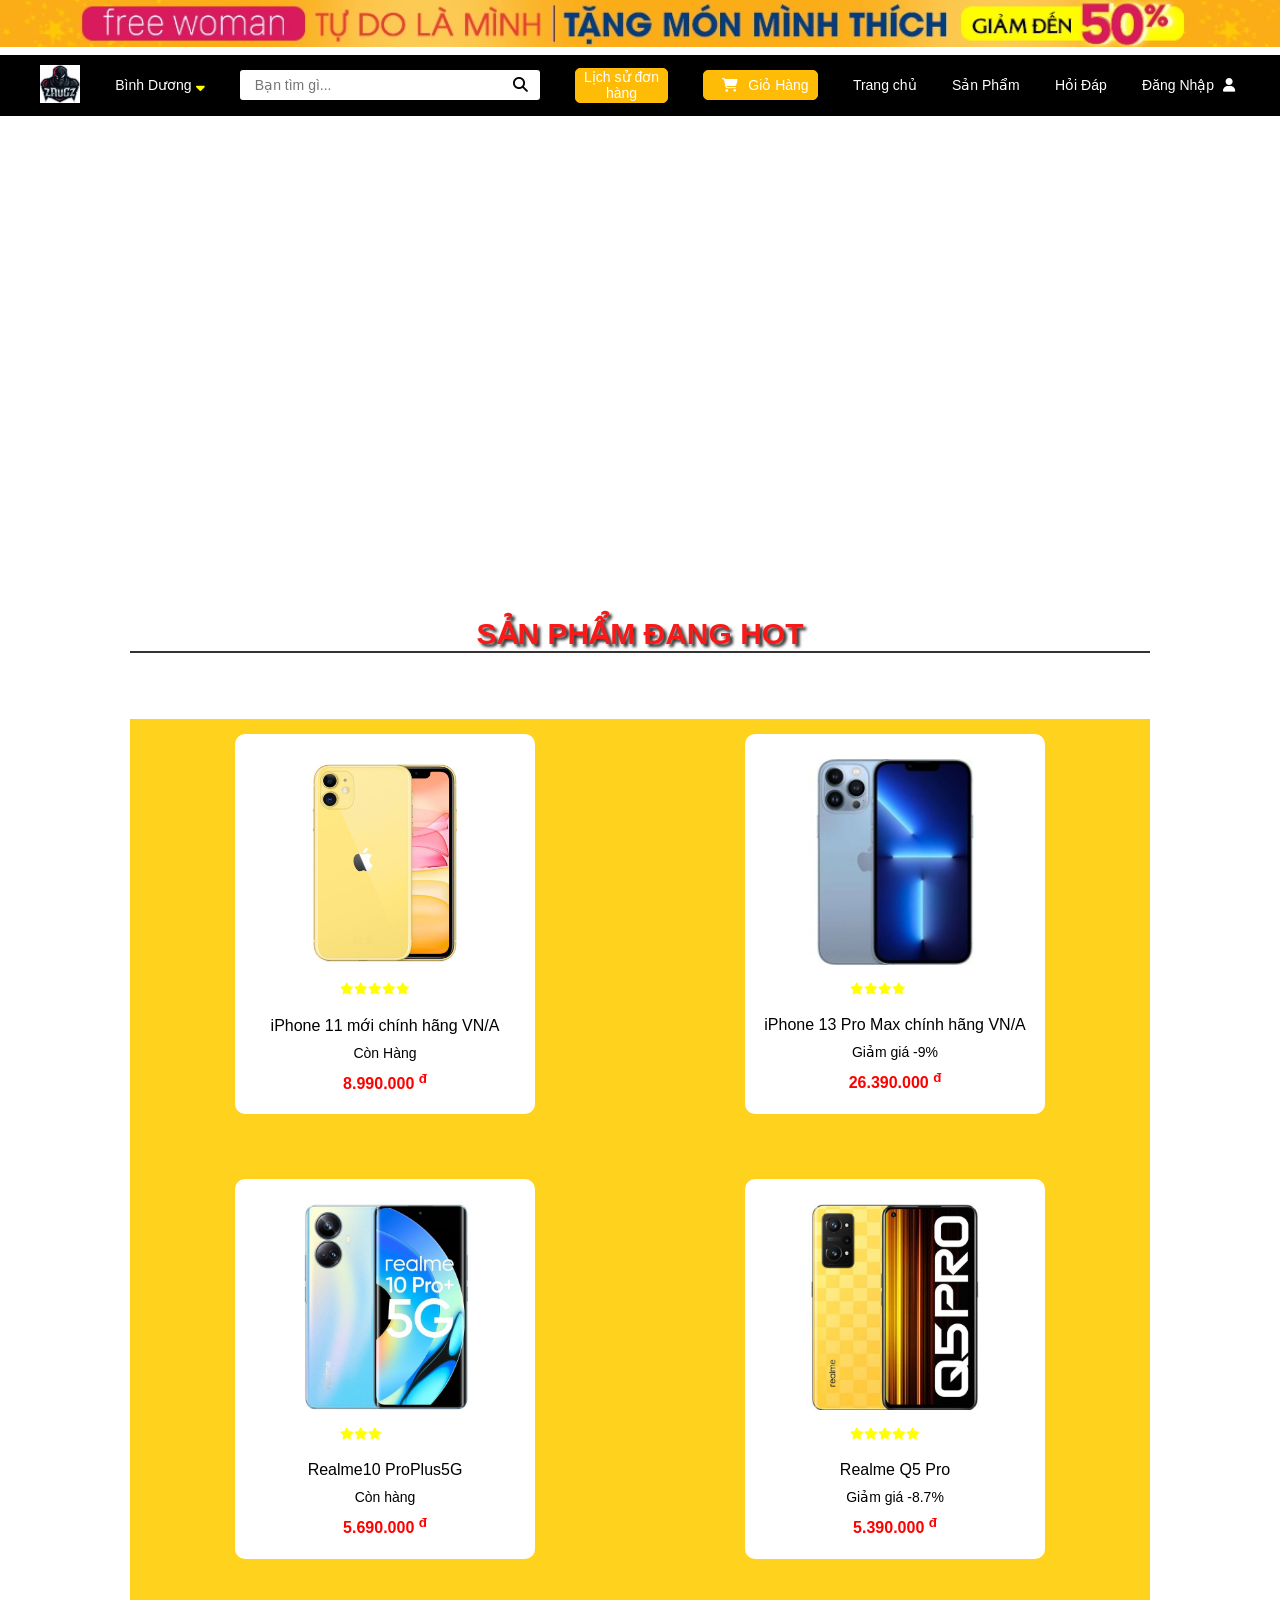
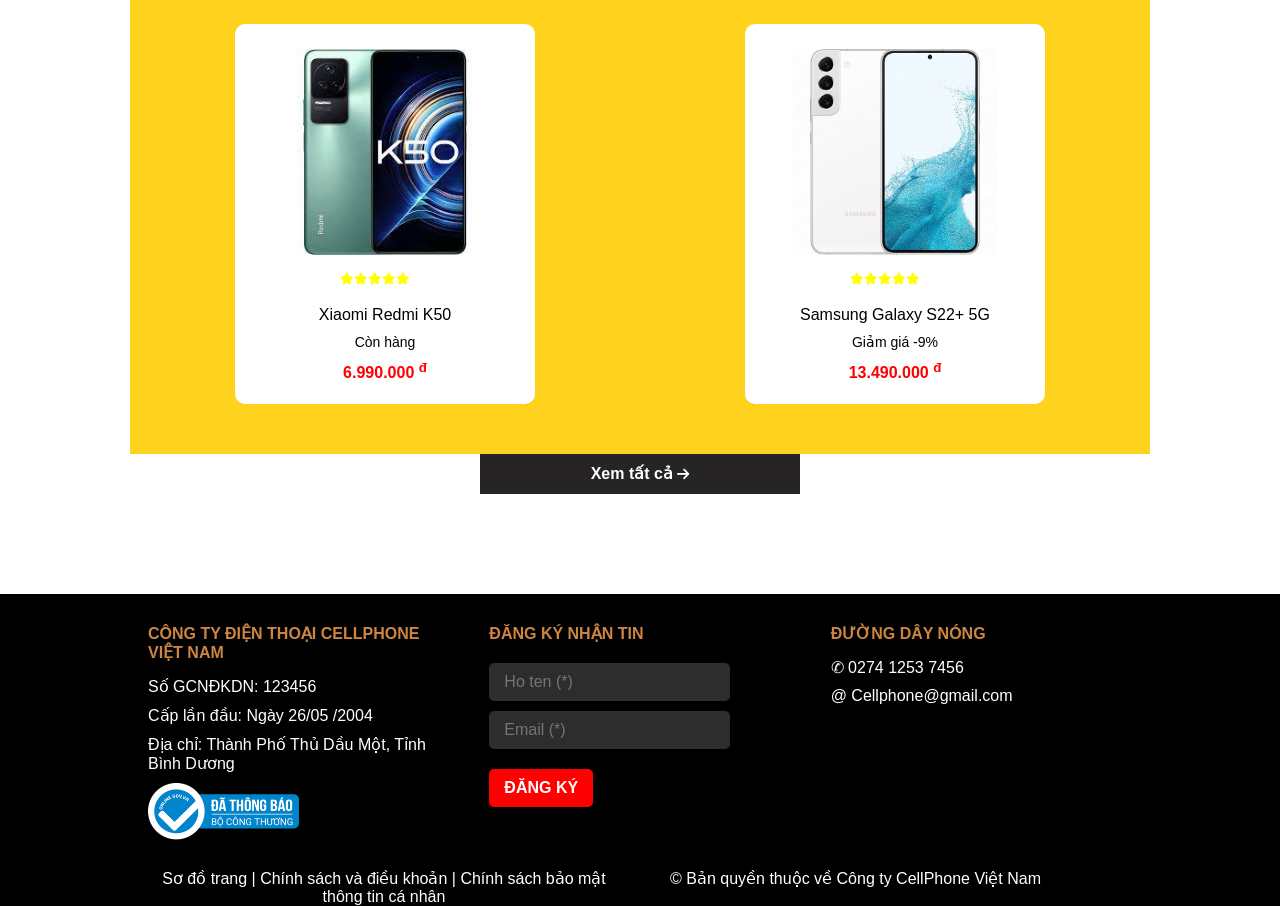
==== index.html @ dbb12d9d "Add files via upload" ====
<!DOCTYPE html>
<html lang="en">
<head>
    <meta charset="UTF-8">
    <meta http-equiv="X-UA-Compatible" content="IE=edge">
    <meta name="viewport" content="width=device-width, initial-scale=1.0">
    <title>Trang chủ    </title>
    <link rel="stylesheet" href="trangchu.css">
    <link rel="stylesheet" href="https://cdnjs.cloudflare.com/ajax/libs/font-awesome/6.3.0/css/all.min.css">
   
</head>
<body>
    <div class="header">
        <div class="img">
            <img src="Image/334312931_899428618015201_946757843328141974_n.png" alt="">
        </div>
    </div>
    <a href="#" class="back-to-top-btn"> <i class="fa fa-chevron-up"></i></a>

    <div class="nav">
        <div class="contaner">
          <ul>
              <li><a href=""><img style="width: 40px;" src="Image/logo.png" alt=""></a></li>
              <li id="adress-form"><a href="#"> Bình Dương <i class="fa fa-sort-down"></i></a></li>
              <li>
                  <input type="text" placeholder="Bạn tìm gì...">
                  <i class="fa fa-search"></i>
              </li>
              <li><a href=""><button>Lịch sử đơn <br><span> hàng</span></button></a></li>
              <li><a href=""><button><i class="fa fa-cart-shopping"></i>Giỏ Hàng</button></a></li>
              <li><a href="index.html">Trang chủ</a></li>
              <li><a href="trangchu,sp/Sanpham.html">Sản Phẩm</a></li>
              <li><a href="">Hỏi Đáp</a></li>
              <li><a href="login/dangnhap.html">Đăng Nhập
                  <i class="fa fa-user"></i>
              </a></li>
              <div class="adress-form">
                  <div class="adress-form-content">
                      <h2>Chọn Địa Chỉ Nhận Hàng <span id="adress-close">X Đóng</span></h2>
                      <form action="">
                          <p>Chọn đầy đủ địa chỉ nhận hàng để biết chính xác thời gian giao</p>
                          <select name="" id="">
                              <option value="#">--Chọn đỉa điểm</option>
                              <option value="#">Bình Dương</option>
                          </select>
                          <select name="" id="">
                              <option value="#">--Chọn quận/huyện</option>
                              <option value="#">Bình Dương</option>
                              <option value="#">Thị Xã Tân Uyên</option>
                              <option value="#">TP Thủ Dầu Một</option>
                          </select>
                          <select name="" id="">
                              <option value="#">--Chọn phường xã</option>
                              <option value="#">Bình Dương</option>
                          </select>
                          <input type="text" placeholder="Số nhà, tên đường">
                          <button>Xác nhận</button>
                      </form>
                  </div>
              </div>
            
             </ul>
        </div>
      </div>
      
      <section class="slider">
        <div class="slider-container">
          <img src="image/chungbai3.jpg" alt="" class="slider-img">
          <img src="image/chungbai1.jpg" alt="" class="slider-img">
          <img src="image/chungbai2.jpg" alt="" class="slider-img">
        </div>
      </section>
      
      
    <section class="product">
        <h2>sản phẩm đang hot</h2>
        <ul class="list-product">
            <div class="item">
                <a href="product.html/iphone 11.html"><img  src="Image/ip 11.jpg" alt="">
                <div class="stars">
                    <i class="fa fa-star"></i>
                    <i class="fa fa-star"></i>
                    <i class="fa fa-star"></i>
                    <i class="fa fa-star"></i>
                    <i class="fa fa-star"></i>
                </div>
                <div class="name">iPhone 11 mới chính hãng VN/A</div>
                <div class="mota">Còn Hàng</div>
                <div class="gia">8.990.000 <sup>đ</sup></div>
            </a>
            </div>
            <div class="item">
                <a href="product.html/iphone13.html"><img  src="Image/iphone-13-pro.jpg" alt="">
                <div class="stars">
                    <i class="fa fa-star"></i>
                    <i class="fa fa-star"></i>
                    <i class="fa fa-star"></i>
                    <i class="fa fa-star"></i>
                </div>
                <div class="name">iPhone 13 Pro Max chính hãng VN/A</div>
                <div class="mota">Giảm giá -9%</div>
                <div class="gia">26.390.000 <sup>đ</sup></div>
            </a>
            </div>
            <div class="item">
                <a href="product.html/Realme10 ProPlus5G.html"><img src="Image/600_realme_10_pro_plus_5g_xanh.jpg" alt="">
                <div class="stars">
                    <i class="fa fa-star"></i>
                    <i class="fa fa-star"></i>
                    <i class="fa fa-star"></i>
                </div>
                <div class="name">Realme10 ProPlus5G</div>
                <div class="mota">Còn hàng</div>
                <div class="gia">5.690.000 <sup>đ</sup></div>
            </a>
            </div>
            <div class="item">
                <a href="product.html/RealmeQ5Pro.html"><img src="Image/realme-q5-pro.jpg" alt="">
                <div class="stars">
                    <i class="fa fa-star"></i>
                    <i class="fa fa-star"></i>
                    <i class="fa fa-star"></i>
                    <i class="fa fa-star"></i>
                    <i class="fa fa-star"></i>
                </div>
                <div class="name">Realme Q5 Pro</div>
                <div class="mota">Giảm giá -8.7%</div>
                <div class="gia">5.390.000 <sup>đ</sup></div>
            </a>
            </div>
            <div class="item">
                <a href="product.html/RedmiK50.html"><img src="Image/k50.jfif" alt="">
                <div class="stars">
                    <i class="fa fa-star"></i>
                    <i class="fa fa-star"></i>
                    <i class="fa fa-star"></i>
                    <i class="fa fa-star"></i>
                    <i class="fa fa-star"></i>
                </div>
                <div class="name">Xiaomi Redmi K50</div>
                <div class="mota">Còn hàng</div>
                <div class="gia">6.990.000 <sup>đ</sup></div>
            </a>
            </div>
            <div class="item">
                <a href="product.html/SamsungGalax S22+5G.html"><img  src="Image/Galaxy-S22+.jpg" alt="">
                <div class="stars">
                    <i class="fa fa-star"></i>
                    <i class="fa fa-star"></i>
                    <i class="fa fa-star"></i>
                    <i class="fa fa-star"></i>
                    <i class="fa fa-star"></i>
                </div>
                <div class="name">Samsung Galaxy S22+ 5G</div>
                <div class="mota">Giảm giá -9%</div>
                <div class="gia">13.490.000 <sup>đ</sup></div>
            </a>
            </div>
        </ul>
    </section>
    <div class="bbb">
        <a href="trangchu,sp/Sanpham.html"><button>Xem tất cả <i class="fa fa-arrow-right"></i></button></a>
    </div>
  
     <footer class="tongdv">
    <div class="tongbao">
        <div class="thongbao">
            <h4>Công Ty Điện Thoại CellPhone việt nam</h4>
            <p>Số GCNĐKDN: 123456</p>
            <p>Cấp lần đầu: Ngày 26/05  /2004</p>
            <p>Địa chỉ: Thành Phố Thủ Dầu Một, Tỉnh Bình Dương</p>
            <p><img src="Image/thongbaocongthuong.png   " alt="đathongbao"></p>
        </div>
        <div class="thongbao">
            <h4>đăng ký nhận tin</h4>
            <form>
            <input type="text" placeholder="Ho ten (*)">
            <input type="email" placeholder="Email (*)">
            <input type="submit" value="đăng ký">
        </form>
        </div>
        <div class="thongbao">
           <h4>đường dây nóng</h4>
           <p>✆ 0274 1253 7456</p>
           <p>@ Cellphone@gmail.com</p>
           </div>
    </div>
    <div id="tongketthuc">
        <div id="ketthuc">
            <p>Sơ đồ trang | Chính sách và điều khoản | Chính sách bảo mật thông tin cá nhân </p>
        </div>
        <div id="ketthuc">
           <p>© Bản quyền thuộc về Công ty CellPhone Việt Nam</p>
        </div>
    </div>
    </footer>
    <script src="trangchu,sp/thi.js"></script>
    <script>
      var slideIndex = 0;
showSlides();

function showSlides() {
  var i;
  var slides = document.getElementsByClassName("slider-img");
  for (i = 0; i < slides.length; i++) {
    slides[i].style.display = "none";
  }
  slideIndex++;
  if (slideIndex > slides.length) {
    slideIndex = 1;
  }
  slides[slideIndex-1].style.display = "block";
  setTimeout(showSlides, 5000); // Đổi ảnh sau 5 giây
}
</script>
<script>
// Lắng nghe sự kiện scroll trên trang web
window.addEventListener('scroll', function() {
  var backToTopBtn = document.querySelector('.back-to-top-btn');
  // Nếu thanh cuộn lớn hơn 100px thì hiển thị nút triển lên trang đầu
  if (window.pageYOffset > 100) {
    backToTopBtn.style.display = 'block';
  } else {
    backToTopBtn.style.display = 'none';
  }
});
    </script>
</body>
</html>
---- trangchu.css ----
*{
    padding: 0;
    margin: 0;
    box-sizing: border-box;
    font-family: Arial, Helvetica, sans-serif;
}
ul{
    list-style: none;
}
a{
    text-decoration: none;
}
.header{
   text-align: center;  
}
.img {
      height: 55px;
}
.img img{
    width: 100%;
  
}
.nav{
    background-color: #000;
}
.contaner{
    max-width:1200px ;
    margin: 0px auto;
}
.nav ul{
    display: flex;
    justify-content: space-between;
    align-items: center;
    padding: 10px 0;
}
.nav ul li, a{
    color: #fff;
   font-size: 12px;
}
.nav ul li:nth-child(2) a
{
    color: #fff;
    font-size: 14px;
}
.nav ul li:nth-child(2) i
{
    color: yellow;
    font-size: 14px;
}
.nav ul li:nth-child(3){
    position: relative;
}
.nav ul li:nth-child(3) input{
    width: 300px;
    height: 30px;
    border: none;
    outline: none;
    border-radius: 3px;
    padding: 0 15px;
    font-size: 14px;
}
.nav ul li:nth-child(3) i{
    position: absolute;
    align-items: center;
    color: #000;
    font-size: 15px;
    right: 12px;
    line-height: 30px;
    cursor: pointer;
}
.nav ul li:nth-child(4) button{
    height: 35px;
    padding: 0 8px;
    cursor: pointer;
    background-color: #FFBC06;
    color: #fff;
    border-radius: 5px;
    border: 1px solid #FFBC06;
    font-size: 14px;
}
.nav ul li:nth-child(5) button{
    height: 30px;
    padding: 0 8px;
    cursor: pointer;
    background-color: #FFBC06;
    color: #fff;
    border-radius: 5px;
    border: 1px solid #FFBC06;
    font-weight: 500;
    font-size: 14px;
}
.nav ul li:nth-child(5) i{
    padding: 0 10px;
    color: #fff;
}
.nav ul li:nth-child(6) a
{
   font-size: 14px;
   color: #fff;
}
.nav ul li:nth-child(7) a
{
   font-size: 14px;
   color: #fff;
}
.nav ul li:nth-child(8) a
{
   font-size: 14px;
   color: #fff;
}
.nav ul li:nth-child(9) a
{
   font-size: 14px;
   color: #fff;
}
.nav ul li:nth-child(9) i
{
   font-size: 14px;
   padding: 0px 5px;
   color: #fff; 
}
.adress-form{
    position: fixed;
    width: 100vw;
    height: 100vh;
    background-color: rgba(0, 0, 0, 0.5);
    left: 0;
    top: 0;
    display: flex;
    align-items: center;
    justify-content: center;
    text-align: center;
    color: #333;
    display: none;
    z-index: 999;
}
.adress-form-content{
    width: 435px;
    height: 422px;
    background-color: #fff;
    border-radius: 10px;
}
.adress-form-content form{
    padding: 0px 40px;
}
.adress-form-content h2{
    color: #000;
    font-size: 20px;
    padding: 12px 0px;
    position: relative;
}
.adress-form-content h2 span{
    display: block;
    position: absolute;
    height: 30px;
    padding: 0 6px;
    border: 1px solid #ddd;
    right: 12px;
    cursor: pointer;
    top: 50%;
    transform: translateY(-50%);
    line-height: 30px;
    color: #333;
    border-radius: 5px;
    font-size: 14px;
}
.adress-form-content form p{
    color: #000;
    font-size: 15px;
    padding: 0px 5px;
}
.adress-form-content form input,select{
    height: 45px;
    display: block;
    width: 100%;
    margin-top: 20px;
    border: 1px solid #ddd;
    padding: 6px;
    border-radius: 5px;
}
.adress-form-content form button{
    margin-top: 20px;
    height: 40px;
    width: 80%;
    background-color: #F97E0E;
    color: #fff;
    outline: none;
    border: none;
    border-radius: 4px;
    font-weight: 700;
    font-size: 16px;
    cursor: pointer;
}
.adress-form-content form button:hover{
    color: #000;
}
.adress-login{
    position: fixed;
    width: 100vw;
    height: 100vh;
    background-color: rgba(0, 0, 0, 0.5);
    left: 0;
    top: 0;
    display: flex;
    align-items: center;
    justify-content: center;
    text-align: center;
    color: #333;
    display: none;
    z-index: 999;
}
.adress-login-content{
    width: 435px;
    height: 250px;
    background-color: rgba(0, 0, 0, 0.8);
    border-radius: 10px;
    padding: 20px 30px 40px;
    box-shadow: 0px 0px 17px 2px rgba(255, 255, 255, 0.8);
}
.adress-login-content form{
    padding: 0px 40px;
}
.adress-login-content form h2{
    color: #fff;
    font-size: 20px;
     margin-bottom: 30px;
    position: relative;
}
.adress-login-content form h2 span{
    display: block;
    position: absolute;
    height: 30px;
    padding: 0 6px;
    border: 1px solid #ddd;
    right: -30px;
    cursor: pointer;
    top: 50%;
    transform: translateY(-50%);
    line-height: 30px;
    color: #fff;
    border-radius: 5px;
    font-size: 14px;
}
.adress-login-content form .form-group{
    border-bottom: 1px solid #fff;
    margin-top: 15px;
    margin-bottom: 20px;
    display: flex;
}
.adress-login-content form .form-input{
   background: transparent;
    border: none;
    outline: none;
    color: #fff;
}
.adress-login-content form .form-input::placeholder{
    color: #fff;
}
.adress-login-content form .form-submit{
    background: transparent;
    border: 1px solid #fff;
    color: #fff;
    width: 100%;
    text-transform: uppercase;
    padding: 6px 10px;
    transition: 0.25s ease-in-out;
    margin-top: 30px;
}
.adress-login-content form .form-submit:hover{
    border: 1px solid #54a0ff;
}
.slider {
    position: relative;
    width: 80%;
    height: 470px;
    overflow: hidden;
    margin: 10px auto;
  }
  .slider-container {
    margin-left: 50px;
    clear: both;
    width: 100%;
    height: auto;
    display: flex;
    overflow: hidden;
    position: relative;
  }
  
  .slider-img {
    top: 0;
    left: 0;
    width:90%;
    height: auto;
    object-fit: cover;
    object-position: center;
    transition: transform 5s ease-in-out;
  }
  .slider-img.active {
    opacity: 1;
  }
.content{
    width: 100%;
    height: 500px;
}
.content h2{
    text-align: center;
    border-bottom: 1px solid #ddd;
    margin-bottom: 30px;
}
.product{
    padding: 10px 130px 100px;
    padding-bottom: 0px;
   
}
.product h2{
    text-align: center;
    text-transform: uppercase;
    color: rgb(248, 25, 25);
    font-weight: bold;
    font-size: 30px;
    margin-bottom: 70px;
    text-shadow: 3px 3px 3px #333;
    animation: key 0.5s ease infinite;
    border-bottom: 2px solid #333;
}
@keyframes key{
    to{color: #FFD31D;} 
    from{color: #F97E0E; }
    
}
.list-product{
    display: flex;
    justify-content: space-around;
    align-items: center;
    flex-wrap: wrap;
    background-color: #FFD31D;
    margin-top: -4px;

}
.list-product .item{
    width: 300px;
    height: 380px;
    background-color: #fff;
    border-radius: 10px;
    margin: 15px 25px 50px;
    position: relative;
    display: inline-block;
    white-space: nowrap;
    overflow: hidden;
}
.list-product .item img{
    display: block;
    margin: 0px auto;
    margin-top: 25px;
    transition: transform 0.2s;
    width: 206px;
    clear: both;
}

.list-product .item:hover img {
    transform: scale(1.1);
    transform: scale(1.1);
    cursor: pointer;
}
.list-product .item .stars{
    color: yellow;
    margin: 0px auto;
    width: 30%;
    display: flex;
    margin-top: 18px;
}
.list-product .item .name{
    text-align: center;
    color: #000;
    font-size: 16px;
    margin-top: 21px;
    margin-bottom: 10px;
    transition: color 0.2s;
}
.list-product .item .mota{
    text-align: center;
    color: #000;
    font-size: 14px;
}
.list-product .item .gia{
    color: red;
    text-align: center;
    font-weight: bold;
    margin-top: 10px;
    cursor: pointer;
    font-size: 16px;
}

  .item:hover .name {
    color: #3391D1;
    transform: scale(1.1);
    cursor: pointer;
  }
  .item a {
    position: absolute;
    top: 0;
    left: 0;
    width: 100%;
    height: 100%;
    text-decoration: none;
    z-index: 1;
  }
  
.bbb{
    text-align: center;
    margin-bottom: 100px;
}
.bbb button{
    width: 25%;
    height: 40px;
    border: none;
    outline: none;
    margin: 0px 10px;
    color: #fff;
    background-color: rgb(38, 36, 36);
    cursor: pointer;
    font-size: 16px;
    font-weight: 600;
}
.bbb button i{
    font-size: 14px;
}
.bbb button:hover{
    background-color: #ddd;
    color: #333;
}
.tongdv {
    background-color: black;
    color: white;
    width: 100%;
    margin: 0px auto;
}
.tongdv .tongdvv{
    width: 80%;
    margin: 0px auto;
    display: flex;
}
.tongdv .tong h4 {
    text-transform: uppercase;
    font-size: 13px;
    color: peru;
    margin: 10px 0;
}
.tongdv .tongdvv .tong {
    width: 17%;
    padding: 15px;
}
.tongdv .tong p{
    text-align: justify;
    font-size: 14px;
}
.tongdv .tongbao {
    width: 80%;
    margin: 0px auto;
    display: flex;
}
.tongdv .tongbao .thongbao {
    width: calc(100% / 3);
    padding: 20px;
}
.tongdv .tongbao .thongbao h4 {
    text-transform: uppercase;
    font-size: 16px;
    color: peru;
    margin: 10px 0;
}
.tongdv .tongbao .thongbao p{
    font-size: 16px;
    padding: 5px 0px;
}
.tongdv .tongbao .thongbao img {
    max-width: 50%;
    max-height: 100%;
}
.tongdv .tongbao .thongbao form input[type=text],
.tongdv .tongbao .thongbao form input[type=email]{
    background-color: rgb(150, 148, 148,0.3);
    font-size: 16px;
    padding: 10px 15px;
    border: none;
    border-radius: 5px;
    width: 80%;
    margin-top: 10px;
    outline: none;
    color: #fff;
}
.tongdv .tongbao .thongbao form input[type=submit]{
    font-size: 16px;
    margin: 20px auto;
    padding: 10px 15px;
    border: none;
    background-color: red;
    color: white;
    font-weight: bold;
    border-radius: 5px;
    cursor: pointer;
    text-transform: uppercase;
}
.tongdv .tongbao .thongbao form input[type=submit]:hover{
    background-color: #ccc;
    color: #000;
    font-weight: 700;
}
#tongketthuc {
    width: 80%;
    margin: 0px auto;
    display: flex;
}
#ketthuc {
    width: 50%;
    margin: 0px auto;
    display: flex;
    text-align: center;
    padding: 0px 30px;
}
#ketthuc p{
    font-size: 16px;
}
.back-to-top-btn {
    background-color: #008CBA;
    border-radius: 50%;
    bottom: 20px;
    color: #fff;
    display: none;
    height: 50px;
    position: fixed;
    right: 20px;
    text-align: center;
    width: 50px;
    z-index: 9999;
  }
  
  .back-to-top-btn:hover {
    background-color: #555;
  }
  
  .back-to-top-btn i {
    font-size: 24px;
    line-height: 50px;
  }
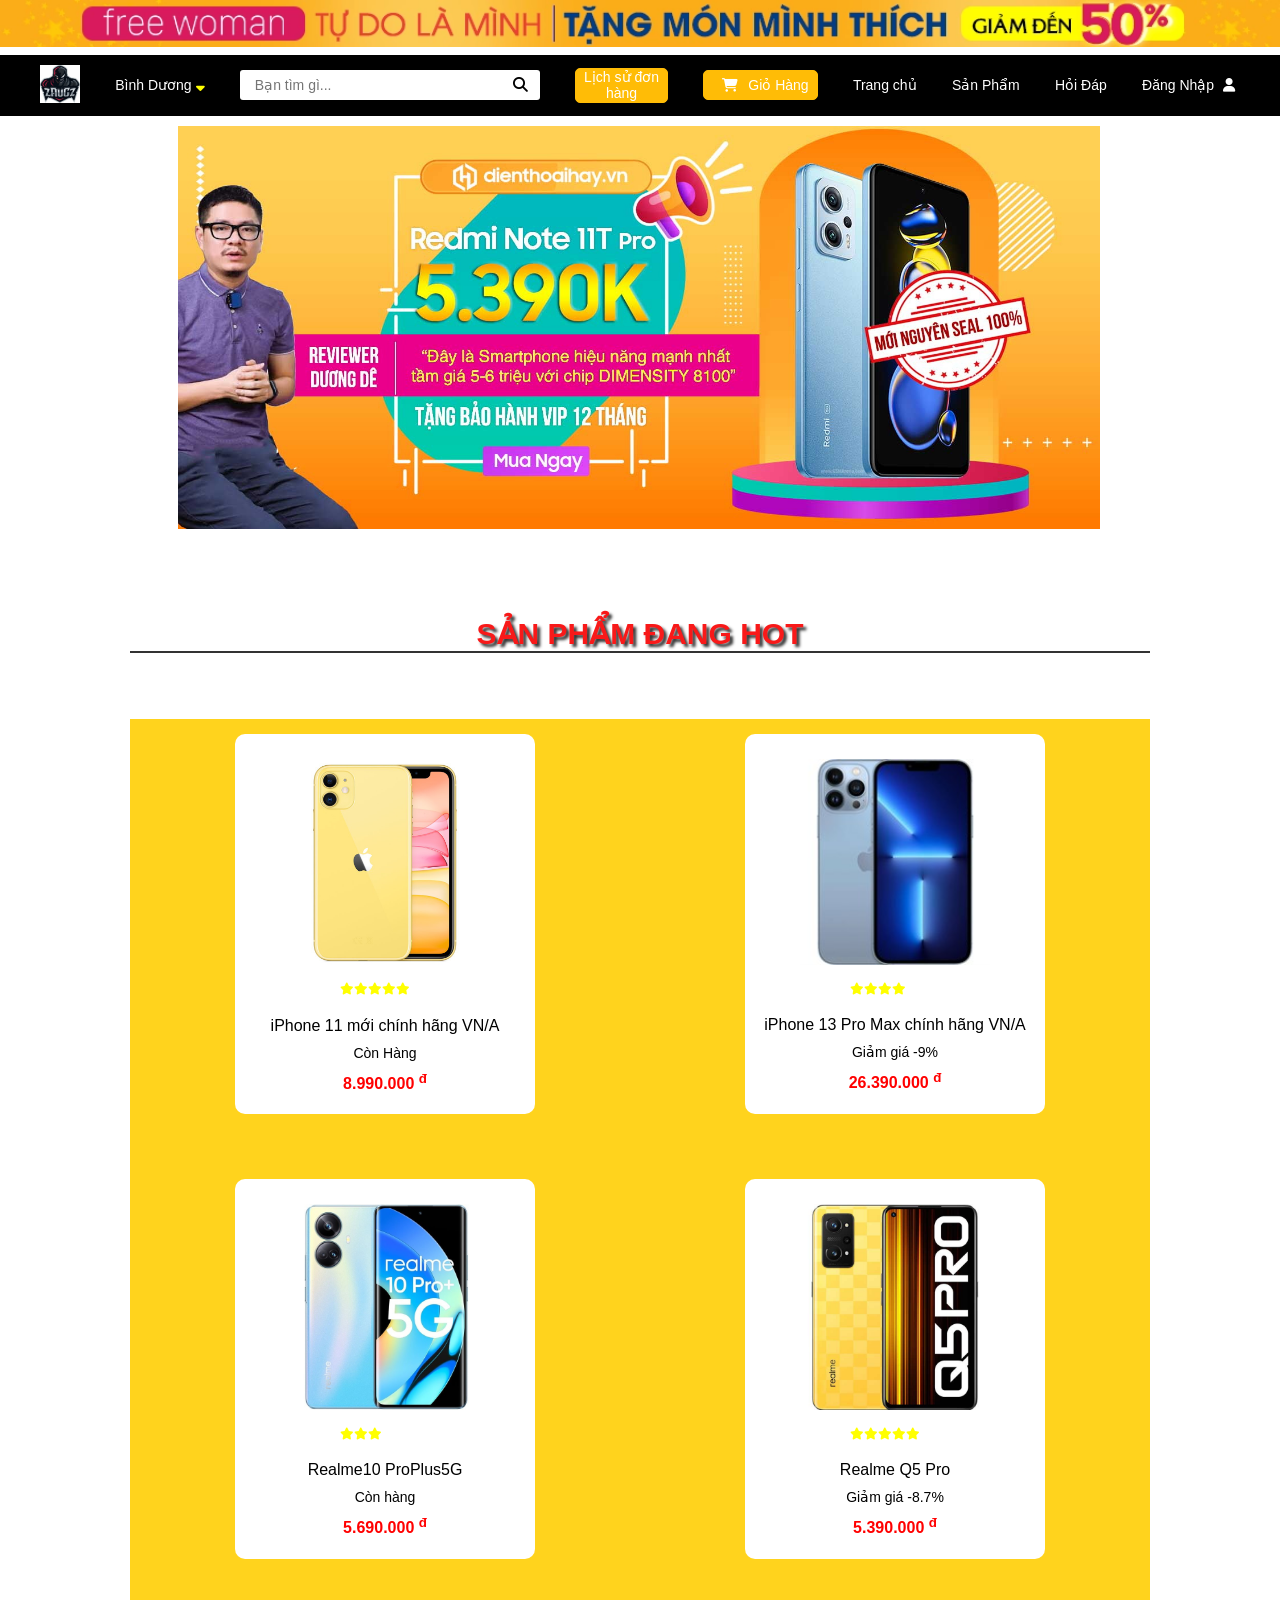
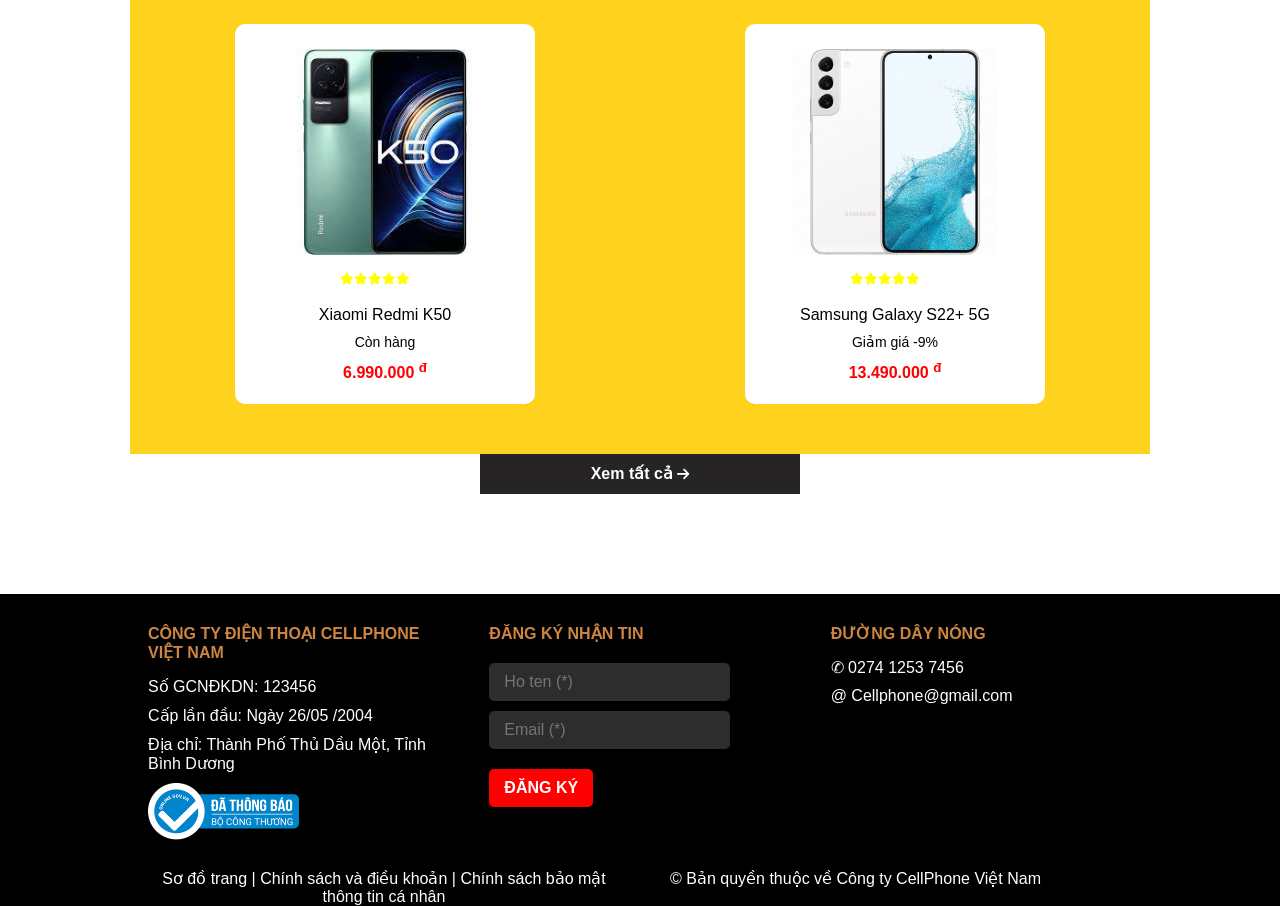
==== commit 9b664c1c: "Update index.html" ====
--- a/index.html
+++ b/index.html
@@ -65,9 +65,9 @@
       
       <section class="slider">
         <div class="slider-container">
-          <img src="image/chungbai3.jpg" alt="" class="slider-img">
-          <img src="image/chungbai1.jpg" alt="" class="slider-img">
-          <img src="image/chungbai2.jpg" alt="" class="slider-img">
+          <img src="chungbai3.jpg" alt="chungbai3" class="slider-img">
+          <img src="chungbai1.jpg" alt="chungbai1" class="slider-img">
+          <img src="chungbai2.jpg" alt="chungbai2" class="slider-img">
         </div>
       </section>
       
@@ -226,4 +226,4 @@
 });
     </script>
 </body>
-</html>+</html>
